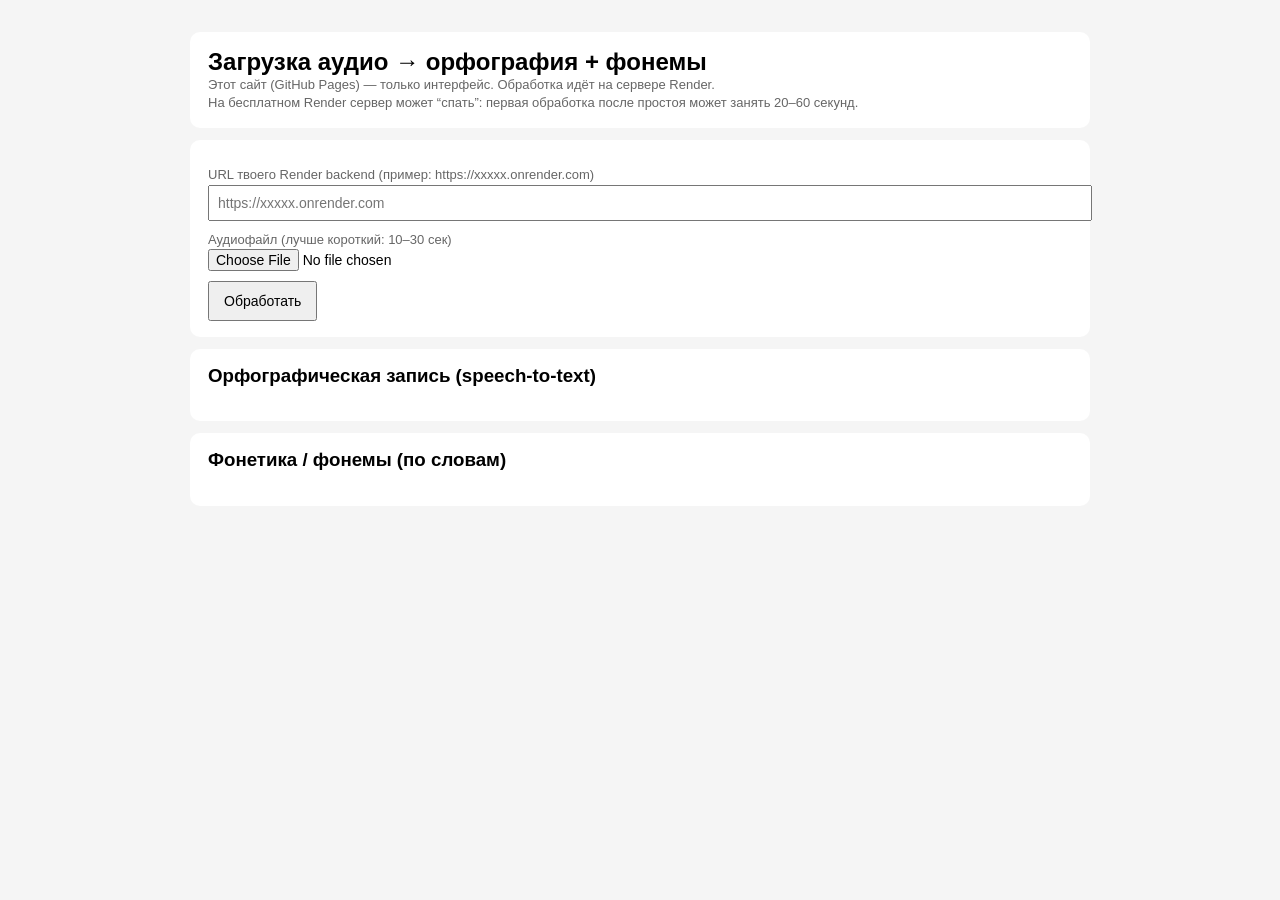
==== docs/index.html @ 53fce472 "init" ====
<!doctype html>
<html lang="ru">
<head>
  <meta charset="utf-8" />
  <meta name="viewport" content="width=device-width, initial-scale=1"/>
  <title>Задача 1 — загрузка аудио (GitHub Pages + Render)</title>
  <style>
    body{font-family:Arial,sans-serif;background:#f5f5f5;margin:0;padding:20px;}
    .wrap{max-width:900px;margin:0 auto;}
    .card{background:#fff;border-radius:10px;padding:16px 18px;margin-top:12px;}
    input,button{font-size:14px;}
    button{padding:10px 14px;cursor:pointer;}
    .mono{font-family:"Courier New",monospace;white-space:pre-wrap;word-break:break-word;}
    .small{color:#666;font-size:13px;line-height:1.4;}
    label{display:block;margin-top:10px;}
  </style>
</head>
<body>
<div class="wrap">
  <div class="card">
    <h2 style="margin:0;">Загрузка аудио → орфография + фонемы</h2>
    <div class="small">
      Этот сайт (GitHub Pages) — только интерфейс. Обработка идёт на сервере Render.<br>
      На бесплатном Render сервер может “спать”: первая обработка после простоя может занять 20–60 секунд.
    </div>
  </div>

  <div class="card">
    <label class="small">URL твоего Render backend (пример: https://xxxxx.onrender.com)</label>
    <input id="backendUrl" style="width:100%;padding:8px;" placeholder="https://xxxxx.onrender.com" />

    <label class="small">Аудиофайл (лучше короткий: 10–30 сек)</label>
    <input id="file" type="file" accept="audio/*" />

    <div style="margin-top:10px;">
      <button id="go">Обработать</button>
      <span id="status" class="small" style="margin-left:10px;"></span>
    </div>
  </div>

  <div class="card">
    <h3 style="margin-top:0;">Орфографическая запись (speech-to-text)</h3>
    <div id="ortho"></div>
  </div>

  <div class="card">
    <h3 style="margin-top:0;">Фонетика / фонемы (по словам)</h3>
    <div id="phon" class="mono"></div>
    <div id="note" class="small" style="margin-top:10px;"></div>
  </div>
</div>

<script>
const backendInput = document.getElementById('backendUrl');
const saved = localStorage.getItem('backendUrl');
if (saved) backendInput.value = saved;

const statusEl = document.getElementById('status');
const orthoEl = document.getElementById('ortho');
const phonEl = document.getElementById('phon');
const noteEl = document.getElementById('note');

document.getElementById('go').onclick = async () => {
  const url = backendInput.value.trim().replace(/\/+$/,'');
  if (!url) { alert('Вставь URL backend на Render'); return; }
  localStorage.setItem('backendUrl', url);

  const f = document.getElementById('file').files[0];
  if (!f) { alert('Выбери аудиофайл'); return; }

  statusEl.textContent = 'Отправляю и обрабатываю...';
  orthoEl.textContent = '';
  phonEl.textContent = '';
  noteEl.textContent = '';

  const fd = new FormData();
  fd.append('file', f);

  try {
    const r = await fetch(url + '/api/process', { method:'POST', body: fd });
    const j = await r.json();

    if (!j.ok) {
      statusEl.textContent = 'Ошибка';
      alert('Ошибка: ' + (j.error || 'неизвестно') + (j.details ? ('\n\n' + j.details) : ''));
      return;
    }

    statusEl.textContent = 'Готово';
    orthoEl.textContent = j.orthography;
    phonEl.textContent = j.phonetics;
    noteEl.textContent = j.note || '';
  } catch(e) {
    statusEl.textContent = 'Ошибка соединения';
    alert('Не удалось связаться с сервером. Если Render “спал”, подожди и попробуй ещё раз.\n\n' + e);
  }
};
</script>
</body>
</html>
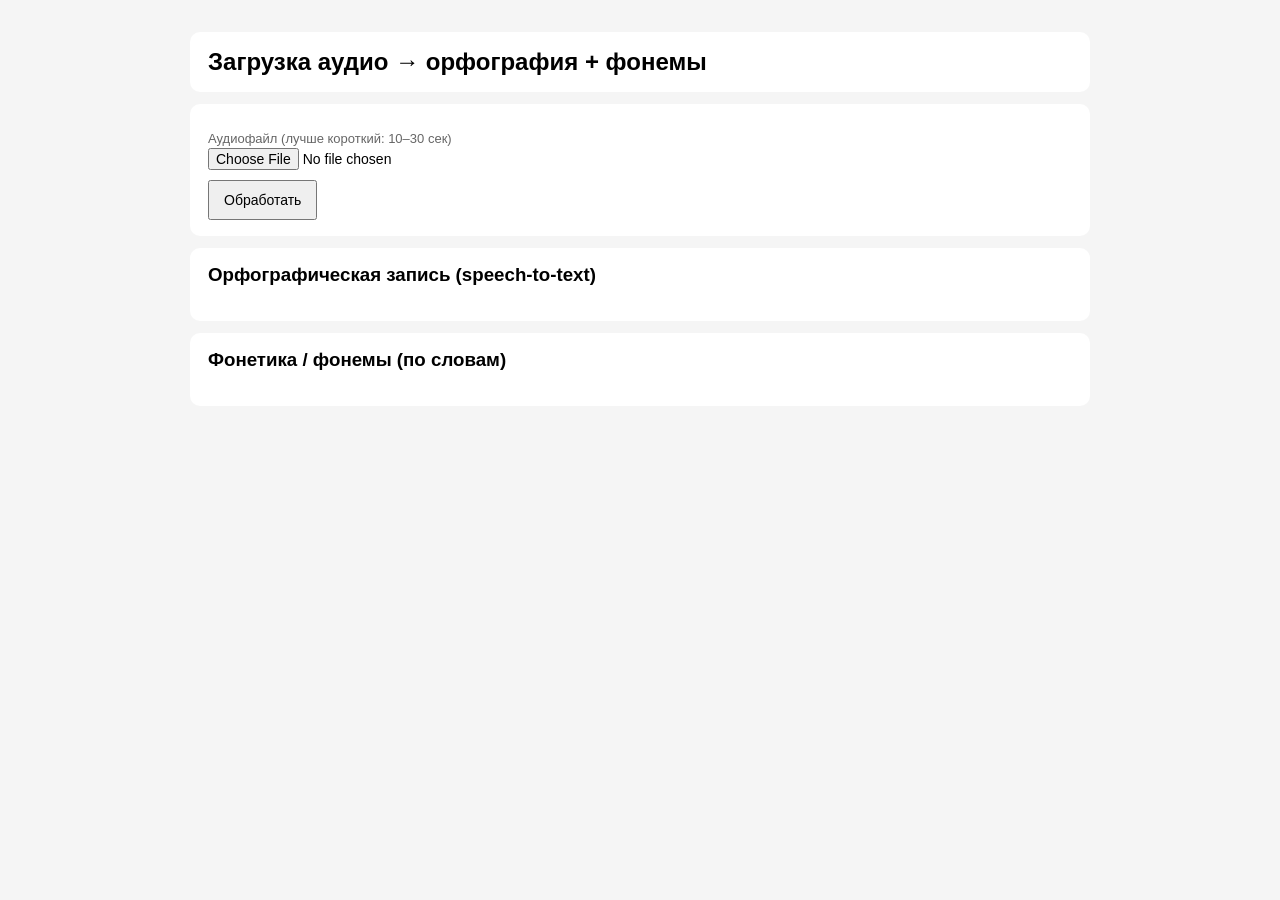
==== commit 32e96897: "Update frontend: hardcode backend URL + audio player" ====
--- a/docs/index.html
+++ b/docs/index.html
@@ -3,7 +3,7 @@
 <head>
   <meta charset="utf-8" />
   <meta name="viewport" content="width=device-width, initial-scale=1"/>
-  <title>Задача 1 — загрузка аудио (GitHub Pages + Render)</title>
+  <title>Задача 1 — загрузка аудио</title>
   <style>
     body{font-family:Arial,sans-serif;background:#f5f5f5;margin:0;padding:20px;}
     .wrap{max-width:900px;margin:0 auto;}
@@ -13,24 +13,23 @@
     .mono{font-family:"Courier New",monospace;white-space:pre-wrap;word-break:break-word;}
     .small{color:#666;font-size:13px;line-height:1.4;}
     label{display:block;margin-top:10px;}
+    audio{width:100%; margin-top:10px;}
   </style>
 </head>
 <body>
 <div class="wrap">
   <div class="card">
     <h2 style="margin:0;">Загрузка аудио → орфография + фонемы</h2>
-    <div class="small">
-      Этот сайт (GitHub Pages) — только интерфейс. Обработка идёт на сервере Render.<br>
-      На бесплатном Render сервер может “спать”: первая обработка после простоя может занять 20–60 секунд.
-    </div>
   </div>
 
   <div class="card">
-    <label class="small">URL твоего Render backend (пример: https://xxxxx.onrender.com)</label>
-    <input id="backendUrl" style="width:100%;padding:8px;" placeholder="https://xxxxx.onrender.com" />
-
     <label class="small">Аудиофайл (лучше короткий: 10–30 сек)</label>
     <input id="file" type="file" accept="audio/*" />
+
+    <div id="playerWrap" style="display:none;">
+      <div class="small" style="margin-top:10px;">Прослушивание выбранного файла:</div>
+      <audio id="player" controls></audio>
+    </div>
 
     <div style="margin-top:10px;">
       <button id="go">Обработать</button>
@@ -51,21 +50,33 @@
 </div>
 
 <script>
-const backendInput = document.getElementById('backendUrl');
-const saved = localStorage.getItem('backendUrl');
-if (saved) backendInput.value = saved;
+const BACKEND_URL = "https://lab-dialekt.onrender.com";
 
 const statusEl = document.getElementById('status');
 const orthoEl = document.getElementById('ortho');
 const phonEl = document.getElementById('phon');
 const noteEl = document.getElementById('note');
 
+const fileInput = document.getElementById('file');
+const playerWrap = document.getElementById('playerWrap');
+const player = document.getElementById('player');
+
+let objectUrl = null;
+
+fileInput.addEventListener('change', () => {
+  const f = fileInput.files && fileInput.files[0];
+  if (!f) return;
+
+  // показываем плеер выбранного аудио
+  if (objectUrl) URL.revokeObjectURL(objectUrl);
+  objectUrl = URL.createObjectURL(f);
+
+  player.src = objectUrl;
+  playerWrap.style.display = 'block';
+});
+
 document.getElementById('go').onclick = async () => {
-  const url = backendInput.value.trim().replace(/\/+$/,'');
-  if (!url) { alert('Вставь URL backend на Render'); return; }
-  localStorage.setItem('backendUrl', url);
-
-  const f = document.getElementById('file').files[0];
+  const f = fileInput.files && fileInput.files[0];
   if (!f) { alert('Выбери аудиофайл'); return; }
 
   statusEl.textContent = 'Отправляю и обрабатываю...';
@@ -77,12 +88,12 @@
   fd.append('file', f);
 
   try {
-    const r = await fetch(url + '/api/process', { method:'POST', body: fd });
+    const r = await fetch(BACKEND_URL + '/api/process', { method:'POST', body: fd });
     const j = await r.json();
 
     if (!j.ok) {
       statusEl.textContent = 'Ошибка';
-      alert('Ошибка: ' + (j.error || 'неизвестно') + (j.details ? ('\n\n' + j.details) : ''));
+      alert('Ошибка: ' + (j.error || 'неизвестно') + (j.details ? ('\\n\\n' + j.details) : ''));
       return;
     }
 
@@ -92,7 +103,7 @@
     noteEl.textContent = j.note || '';
   } catch(e) {
     statusEl.textContent = 'Ошибка соединения';
-    alert('Не удалось связаться с сервером. Если Render “спал”, подожди и попробуй ещё раз.\n\n' + e);
+    alert('Не удалось связаться с сервером.\\n\\n' + e);
   }
 };
 </script>
